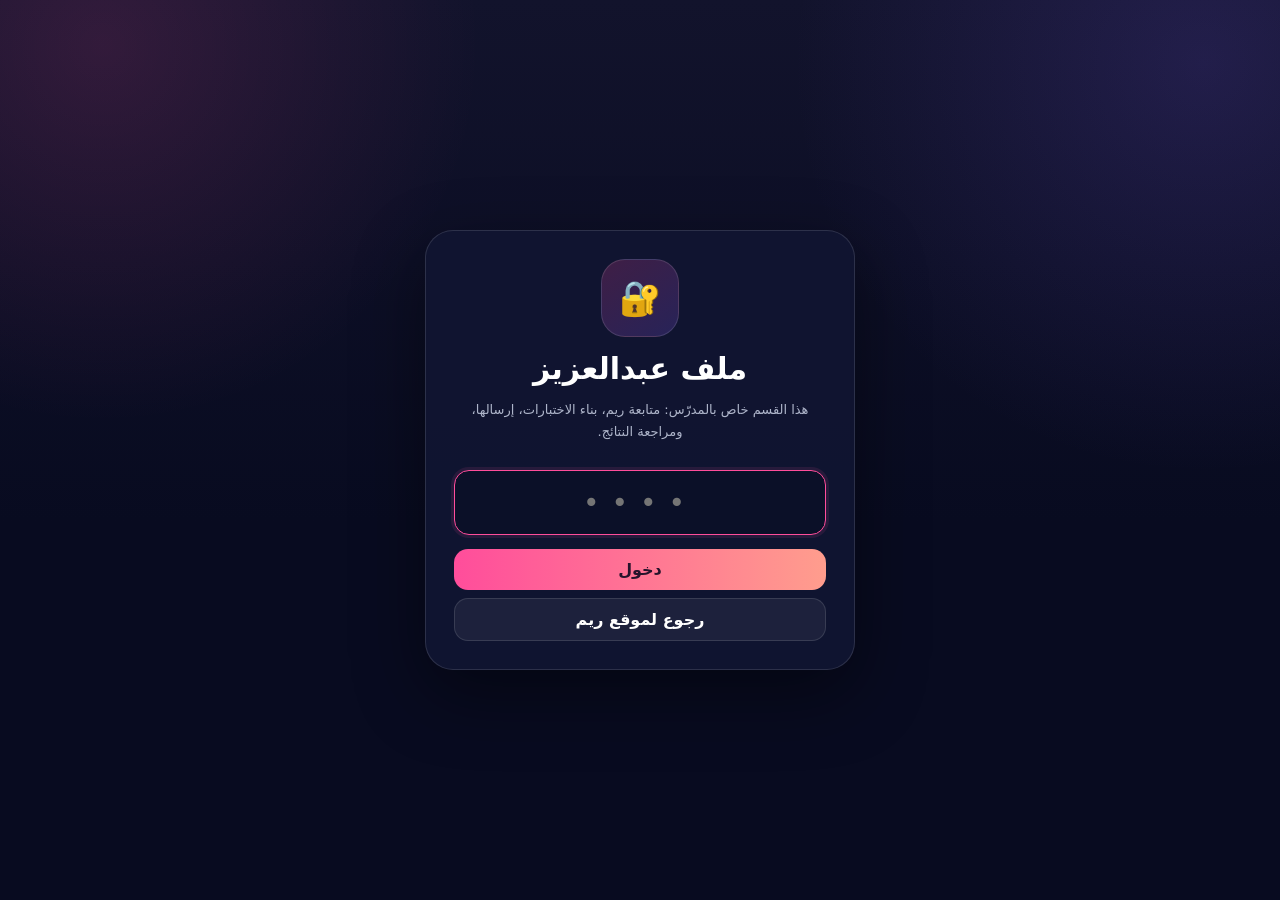
==== teacher.html @ 87d0d912 "feat: add teacher page" ====
<!doctype html><html lang="ar" dir="rtl"><head><meta charset="UTF-8"><meta name="viewport" content="width=device-width,initial-scale=1,viewport-fit=cover"><meta name="theme-color" content="#0b1028"><title>Reem Teacher</title><link rel="stylesheet" href="./teacher.css?v=rebuild-1"></head><body><div id="teacherApp"></div><script src="./teacher.js?v=rebuild-1"></script></body></html>
---- teacher.css ----
:root{--bg:#080b20;--panel:#111632;--panel2:#171b3c;--line:rgba(255,255,255,.12);--text:#fff;--muted:#aeb5ca;--pink:#ff4d9b;--peach:#ff9d8d;--purple:#7154dc;--green:#35cc7a;--gold:#ffc54d;--red:#ff667d}
*{box-sizing:border-box}html,body{margin:0;min-height:100%;background:var(--bg);color:var(--text);font-family:system-ui,-apple-system,"Segoe UI",Tahoma,Arial,sans-serif}button,input,select,textarea{font:inherit}button{cursor:pointer}button:disabled{cursor:not-allowed}
body{background:radial-gradient(circle at 8% 5%,rgba(255,77,155,.14),transparent 26%),radial-gradient(circle at 94% 7%,rgba(113,84,220,.18),transparent 28%),linear-gradient(180deg,#12132c,#080b20 58%)}
#teacherApp{min-height:100vh}.login-wrap{min-height:100vh;display:grid;place-items:center;padding:20px}.login-card{width:min(430px,100%);padding:28px;border-radius:28px;background:rgba(17,22,50,.9);border:1px solid var(--line);box-shadow:0 24px 70px rgba(0,0,0,.44);text-align:center}.login-lock{width:78px;height:78px;margin:auto;border-radius:24px;display:grid;place-items:center;font-size:34px;background:linear-gradient(145deg,rgba(255,77,155,.2),rgba(113,84,220,.24));border:1px solid var(--line)}.login-card h1{font-size:30px;margin:14px 0 5px}.login-card p{color:var(--muted);line-height:1.7;font-size:13px}.pin{width:100%;padding:15px;margin:14px 0;border-radius:15px;border:1px solid var(--line);background:#0b1028;color:#fff;text-align:center;font-size:28px;letter-spacing:12px;outline:none}.pin:focus{border-color:var(--pink);box-shadow:0 0 0 3px rgba(255,77,155,.1)}.primary,.ghost,.danger{border:0;border-radius:14px;padding:11px 15px;font-weight:850}.primary{background:linear-gradient(90deg,var(--pink),var(--peach));color:#26132b}.ghost{background:rgba(255,255,255,.06);border:1px solid var(--line);color:#fff}.danger{background:rgba(255,102,125,.12);border:1px solid rgba(255,102,125,.28);color:#ffb4c0}.full{width:100%}.error{margin:8px 0;padding:9px;border-radius:12px;background:rgba(255,102,125,.1);color:#ffc5cf;font-size:12px}
.portal{min-height:100vh;display:grid;grid-template-columns:250px 1fr}.sidebar{position:sticky;top:0;height:100vh;padding:20px 14px;background:rgba(8,11,32,.94);border-left:1px solid var(--line);backdrop-filter:blur(20px)}.logo{padding:9px 12px;margin-bottom:16px}.logo strong{font-size:18px;display:block}.logo small{font-size:10px;color:var(--muted)}.teacher-badge{margin:9px 0 18px;padding:12px;border-radius:16px;background:linear-gradient(145deg,rgba(255,77,155,.15),rgba(113,84,220,.16));border:1px solid var(--line)}.teacher-badge b{display:block}.teacher-badge small{color:var(--muted);font-size:9px}.side-nav{display:grid;gap:6px}.side-nav button{display:flex;align-items:center;gap:10px;border:0;background:transparent;color:#aab1c7;padding:10px 12px;border-radius:12px;text-align:right}.side-nav button.active{background:rgba(255,77,155,.12);color:#fff}.side-nav button b{font-size:18px}.side-bottom{position:absolute;bottom:18px;left:14px;right:14px}.main{padding:22px 24px 60px;min-width:0}.top{display:flex;align-items:center;justify-content:space-between;gap:12px;margin-bottom:18px}.top h1{font-size:28px;margin:0}.top p{margin:4px 0 0;color:var(--muted);font-size:12px}.top-actions{display:flex;gap:8px}.card{background:rgba(17,22,50,.84);border:1px solid var(--line);border-radius:22px;padding:18px;box-shadow:0 18px 48px rgba(0,0,0,.22)}.grid4{display:grid;grid-template-columns:repeat(4,1fr);gap:10px}.metric b{display:block;font-size:27px}.metric span{font-size:10px;color:var(--muted)}.metric .icon{font-size:20px;margin-bottom:8px}.content-grid{display:grid;grid-template-columns:1.15fr .85fr;gap:12px;margin-top:12px}.section-title{display:flex;align-items:center;justify-content:space-between;gap:10px;margin-bottom:12px}.section-title h2{font-size:18px;margin:0}.section-title small{color:var(--muted)}.progress-line{height:7px;border-radius:999px;background:rgba(255,255,255,.08);overflow:hidden}.progress-line i{display:block;height:100%;background:linear-gradient(90deg,var(--pink),var(--purple));border-radius:999px}.lesson-status{padding:13px;border-radius:16px;background:rgba(255,255,255,.045);border:1px solid var(--line)}.lesson-status h3{margin:3px 0;font-size:17px}.lesson-status p{margin:0;color:var(--muted);font-size:11px}.status-pill{display:inline-flex;padding:5px 8px;border-radius:999px;font-size:9px;background:rgba(255,196,77,.12);color:#ffe1a1;border:1px solid rgba(255,196,77,.22)}.words{display:grid;gap:7px}.word{display:grid;grid-template-columns:1fr auto auto;gap:7px;align-items:center;padding:8px 9px;border-radius:13px;background:rgba(255,255,255,.04)}.word b{font-size:12px}.word small{display:block;color:var(--muted);font-size:9px}.word button{border:1px solid var(--line);background:rgba(255,255,255,.05);color:#fff;border-radius:10px;padding:7px;font-size:9px}.word button.on-good{background:rgba(53,204,122,.13);border-color:rgba(53,204,122,.35)}.word button.on-review{background:rgba(255,196,77,.11);border-color:rgba(255,196,77,.3)}
.builder{display:grid;grid-template-columns:360px 1fr;gap:12px}.field{display:grid;gap:5px;margin-bottom:10px}.field label{font-size:10px;color:#d9dcef}.field input,.field select,.field textarea{width:100%;border:1px solid var(--line);background:#0c112b;color:#fff;border-radius:12px;padding:10px;outline:none}.field textarea{min-height:88px;resize:vertical}.field input:focus,.field select:focus,.field textarea:focus{border-color:var(--pink)}.q-type-grid{display:grid;grid-template-columns:repeat(3,1fr);gap:6px}.q-type-grid button{border:1px solid var(--line);background:rgba(255,255,255,.045);color:#fff;border-radius:11px;padding:9px 5px;font-size:9px}.q-type-grid button.active{background:rgba(255,77,155,.13);border-color:var(--pink)}.question-list{display:grid;gap:8px}.question{border-radius:15px;padding:11px;background:rgba(255,255,255,.045);border:1px solid var(--line)}.question-head{display:flex;align-items:center;justify-content:space-between;gap:8px}.question-head b{font-size:12px}.question-head span{font-size:9px;color:#ffbad3}.question p{font-size:11px;line-height:1.6;color:#dfe1ec}.question-actions{display:flex;gap:5px}.question-actions button{border:1px solid var(--line);background:rgba(255,255,255,.05);color:#fff;border-radius:8px;padding:5px 7px;font-size:9px}.test-card{display:grid;grid-template-columns:1fr auto;gap:10px;align-items:center;padding:12px;border-radius:15px;background:rgba(255,255,255,.045);border:1px solid var(--line);margin-bottom:7px}.test-card h3{font-size:14px;margin:0}.test-card p{margin:3px 0 0;color:var(--muted);font-size:9px}.test-actions{display:flex;gap:5px}.result-card{padding:13px;border-radius:16px;background:rgba(255,255,255,.045);border:1px solid var(--line);margin-bottom:8px}.result-card h3{margin:0;font-size:15px}.result-card p{font-size:10px;color:var(--muted)}.answer{padding:8px;border-radius:11px;background:#0c112b;margin:5px 0;font-size:10px}.score-row{display:grid;grid-template-columns:120px 1fr;gap:8px}.empty{padding:25px;text-align:center;color:var(--muted);border:1px dashed var(--line);border-radius:16px}.mobile-menu{display:none}
@media(max-width:900px){.portal{display:block}.sidebar{position:fixed;z-index:20;right:-270px;width:250px;transition:.2s}.sidebar.open{right:0}.main{padding:14px 12px 50px}.mobile-menu{display:inline-grid;width:40px;height:40px;place-items:center;border:1px solid var(--line);background:rgba(255,255,255,.06);color:#fff;border-radius:12px}.grid4{grid-template-columns:1fr 1fr}.content-grid,.builder{grid-template-columns:1fr}.top h1{font-size:22px}.q-type-grid{grid-template-columns:1fr 1fr}.side-bottom{position:static;margin-top:20px}}
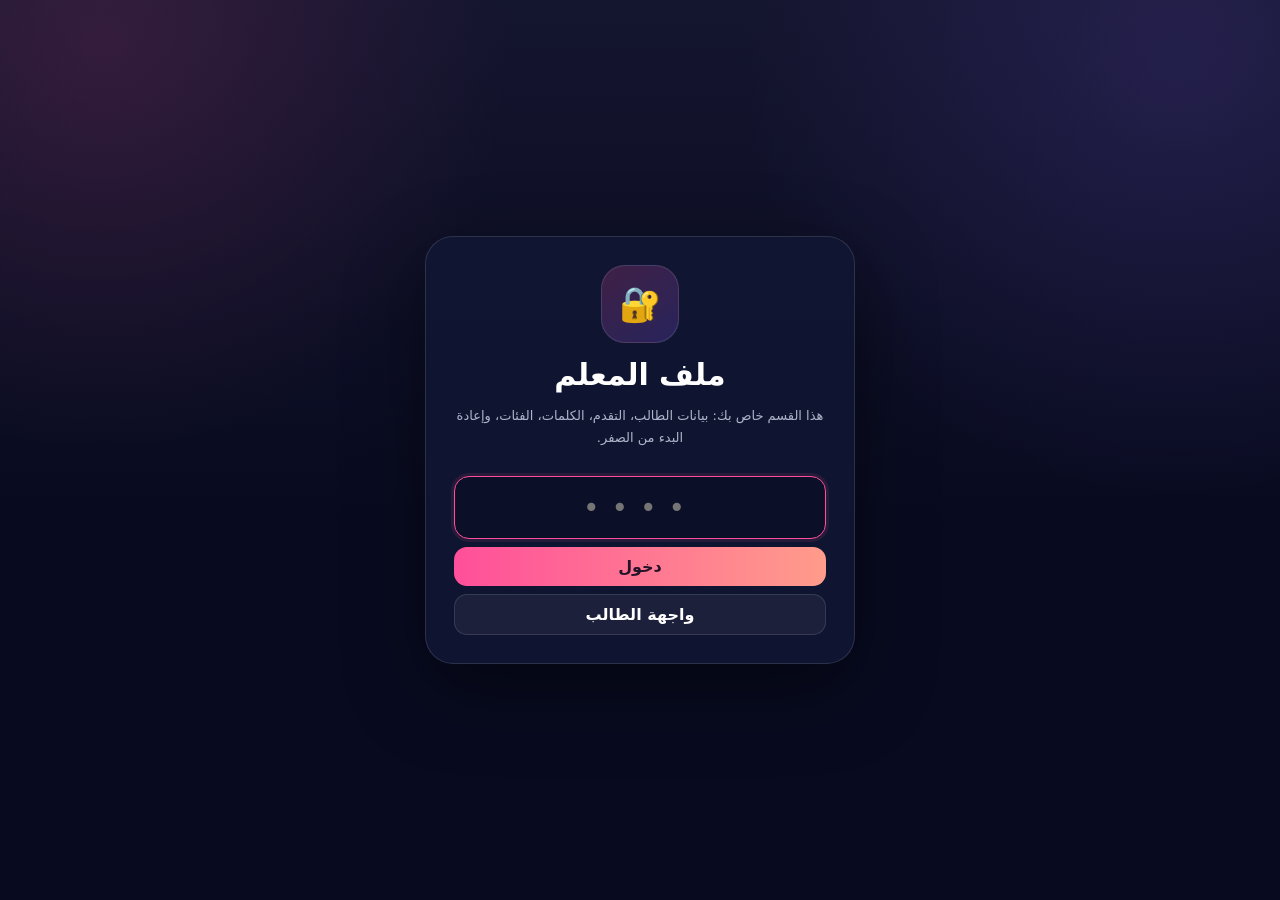
==== commit eed7c7b7: "phase1: wire teacher panel to shared data" ====
--- a/teacher.html
+++ b/teacher.html
@@ -1 +1,17 @@
-<!doctype html><html lang="ar" dir="rtl"><head><meta charset="UTF-8"><meta name="viewport" content="width=device-width,initial-scale=1,viewport-fit=cover"><meta name="theme-color" content="#0b1028"><title>Reem Teacher</title><link rel="stylesheet" href="./teacher.css?v=rebuild-1"></head><body><div id="teacherApp"></div><script src="./teacher.js?v=rebuild-1"></script></body></html>+<!doctype html>
+<html lang="ar" dir="rtl">
+<head>
+<meta charset="UTF-8">
+<meta name="viewport" content="width=device-width,initial-scale=1,viewport-fit=cover">
+<meta name="theme-color" content="#0b1028">
+<title>Reem English — Teacher</title>
+<link rel="stylesheet" href="./teacher.css?v=phase1-1">
+</head>
+<body>
+<div id="teacherApp"></div>
+<script src="./data/config.js?v=phase1-1"></script>
+<script src="./data/words.js?v=phase1-1"></script>
+<script src="./js/store.js?v=phase1-1"></script>
+<script src="./teacher.js?v=phase1-1"></script>
+</body>
+</html>
--- a/teacher.css
+++ b/teacher.css
@@ -1,7 +1,12 @@
-:root{--bg:#080b20;--panel:#111632;--panel2:#171b3c;--line:rgba(255,255,255,.12);--text:#fff;--muted:#aeb5ca;--pink:#ff4d9b;--peach:#ff9d8d;--purple:#7154dc;--green:#35cc7a;--gold:#ffc54d;--red:#ff667d}
-*{box-sizing:border-box}html,body{margin:0;min-height:100%;background:var(--bg);color:var(--text);font-family:system-ui,-apple-system,"Segoe UI",Tahoma,Arial,sans-serif}button,input,select,textarea{font:inherit}button{cursor:pointer}button:disabled{cursor:not-allowed}
-body{background:radial-gradient(circle at 8% 5%,rgba(255,77,155,.14),transparent 26%),radial-gradient(circle at 94% 7%,rgba(113,84,220,.18),transparent 28%),linear-gradient(180deg,#12132c,#080b20 58%)}
-#teacherApp{min-height:100vh}.login-wrap{min-height:100vh;display:grid;place-items:center;padding:20px}.login-card{width:min(430px,100%);padding:28px;border-radius:28px;background:rgba(17,22,50,.9);border:1px solid var(--line);box-shadow:0 24px 70px rgba(0,0,0,.44);text-align:center}.login-lock{width:78px;height:78px;margin:auto;border-radius:24px;display:grid;place-items:center;font-size:34px;background:linear-gradient(145deg,rgba(255,77,155,.2),rgba(113,84,220,.24));border:1px solid var(--line)}.login-card h1{font-size:30px;margin:14px 0 5px}.login-card p{color:var(--muted);line-height:1.7;font-size:13px}.pin{width:100%;padding:15px;margin:14px 0;border-radius:15px;border:1px solid var(--line);background:#0b1028;color:#fff;text-align:center;font-size:28px;letter-spacing:12px;outline:none}.pin:focus{border-color:var(--pink);box-shadow:0 0 0 3px rgba(255,77,155,.1)}.primary,.ghost,.danger{border:0;border-radius:14px;padding:11px 15px;font-weight:850}.primary{background:linear-gradient(90deg,var(--pink),var(--peach));color:#26132b}.ghost{background:rgba(255,255,255,.06);border:1px solid var(--line);color:#fff}.danger{background:rgba(255,102,125,.12);border:1px solid rgba(255,102,125,.28);color:#ffb4c0}.full{width:100%}.error{margin:8px 0;padding:9px;border-radius:12px;background:rgba(255,102,125,.1);color:#ffc5cf;font-size:12px}
-.portal{min-height:100vh;display:grid;grid-template-columns:250px 1fr}.sidebar{position:sticky;top:0;height:100vh;padding:20px 14px;background:rgba(8,11,32,.94);border-left:1px solid var(--line);backdrop-filter:blur(20px)}.logo{padding:9px 12px;margin-bottom:16px}.logo strong{font-size:18px;display:block}.logo small{font-size:10px;color:var(--muted)}.teacher-badge{margin:9px 0 18px;padding:12px;border-radius:16px;background:linear-gradient(145deg,rgba(255,77,155,.15),rgba(113,84,220,.16));border:1px solid var(--line)}.teacher-badge b{display:block}.teacher-badge small{color:var(--muted);font-size:9px}.side-nav{display:grid;gap:6px}.side-nav button{display:flex;align-items:center;gap:10px;border:0;background:transparent;color:#aab1c7;padding:10px 12px;border-radius:12px;text-align:right}.side-nav button.active{background:rgba(255,77,155,.12);color:#fff}.side-nav button b{font-size:18px}.side-bottom{position:absolute;bottom:18px;left:14px;right:14px}.main{padding:22px 24px 60px;min-width:0}.top{display:flex;align-items:center;justify-content:space-between;gap:12px;margin-bottom:18px}.top h1{font-size:28px;margin:0}.top p{margin:4px 0 0;color:var(--muted);font-size:12px}.top-actions{display:flex;gap:8px}.card{background:rgba(17,22,50,.84);border:1px solid var(--line);border-radius:22px;padding:18px;box-shadow:0 18px 48px rgba(0,0,0,.22)}.grid4{display:grid;grid-template-columns:repeat(4,1fr);gap:10px}.metric b{display:block;font-size:27px}.metric span{font-size:10px;color:var(--muted)}.metric .icon{font-size:20px;margin-bottom:8px}.content-grid{display:grid;grid-template-columns:1.15fr .85fr;gap:12px;margin-top:12px}.section-title{display:flex;align-items:center;justify-content:space-between;gap:10px;margin-bottom:12px}.section-title h2{font-size:18px;margin:0}.section-title small{color:var(--muted)}.progress-line{height:7px;border-radius:999px;background:rgba(255,255,255,.08);overflow:hidden}.progress-line i{display:block;height:100%;background:linear-gradient(90deg,var(--pink),var(--purple));border-radius:999px}.lesson-status{padding:13px;border-radius:16px;background:rgba(255,255,255,.045);border:1px solid var(--line)}.lesson-status h3{margin:3px 0;font-size:17px}.lesson-status p{margin:0;color:var(--muted);font-size:11px}.status-pill{display:inline-flex;padding:5px 8px;border-radius:999px;font-size:9px;background:rgba(255,196,77,.12);color:#ffe1a1;border:1px solid rgba(255,196,77,.22)}.words{display:grid;gap:7px}.word{display:grid;grid-template-columns:1fr auto auto;gap:7px;align-items:center;padding:8px 9px;border-radius:13px;background:rgba(255,255,255,.04)}.word b{font-size:12px}.word small{display:block;color:var(--muted);font-size:9px}.word button{border:1px solid var(--line);background:rgba(255,255,255,.05);color:#fff;border-radius:10px;padding:7px;font-size:9px}.word button.on-good{background:rgba(53,204,122,.13);border-color:rgba(53,204,122,.35)}.word button.on-review{background:rgba(255,196,77,.11);border-color:rgba(255,196,77,.3)}
-.builder{display:grid;grid-template-columns:360px 1fr;gap:12px}.field{display:grid;gap:5px;margin-bottom:10px}.field label{font-size:10px;color:#d9dcef}.field input,.field select,.field textarea{width:100%;border:1px solid var(--line);background:#0c112b;color:#fff;border-radius:12px;padding:10px;outline:none}.field textarea{min-height:88px;resize:vertical}.field input:focus,.field select:focus,.field textarea:focus{border-color:var(--pink)}.q-type-grid{display:grid;grid-template-columns:repeat(3,1fr);gap:6px}.q-type-grid button{border:1px solid var(--line);background:rgba(255,255,255,.045);color:#fff;border-radius:11px;padding:9px 5px;font-size:9px}.q-type-grid button.active{background:rgba(255,77,155,.13);border-color:var(--pink)}.question-list{display:grid;gap:8px}.question{border-radius:15px;padding:11px;background:rgba(255,255,255,.045);border:1px solid var(--line)}.question-head{display:flex;align-items:center;justify-content:space-between;gap:8px}.question-head b{font-size:12px}.question-head span{font-size:9px;color:#ffbad3}.question p{font-size:11px;line-height:1.6;color:#dfe1ec}.question-actions{display:flex;gap:5px}.question-actions button{border:1px solid var(--line);background:rgba(255,255,255,.05);color:#fff;border-radius:8px;padding:5px 7px;font-size:9px}.test-card{display:grid;grid-template-columns:1fr auto;gap:10px;align-items:center;padding:12px;border-radius:15px;background:rgba(255,255,255,.045);border:1px solid var(--line);margin-bottom:7px}.test-card h3{font-size:14px;margin:0}.test-card p{margin:3px 0 0;color:var(--muted);font-size:9px}.test-actions{display:flex;gap:5px}.result-card{padding:13px;border-radius:16px;background:rgba(255,255,255,.045);border:1px solid var(--line);margin-bottom:8px}.result-card h3{margin:0;font-size:15px}.result-card p{font-size:10px;color:var(--muted)}.answer{padding:8px;border-radius:11px;background:#0c112b;margin:5px 0;font-size:10px}.score-row{display:grid;grid-template-columns:120px 1fr;gap:8px}.empty{padding:25px;text-align:center;color:var(--muted);border:1px dashed var(--line);border-radius:16px}.mobile-menu{display:none}
-@media(max-width:900px){.portal{display:block}.sidebar{position:fixed;z-index:20;right:-270px;width:250px;transition:.2s}.sidebar.open{right:0}.main{padding:14px 12px 50px}.mobile-menu{display:inline-grid;width:40px;height:40px;place-items:center;border:1px solid var(--line);background:rgba(255,255,255,.06);color:#fff;border-radius:12px}.grid4{grid-template-columns:1fr 1fr}.content-grid,.builder{grid-template-columns:1fr}.top h1{font-size:22px}.q-type-grid{grid-template-columns:1fr 1fr}.side-bottom{position:static;margin-top:20px}}
+:root{
+  --bg:#080b20;--panel:#111632;--panel2:#171c3d;--line:rgba(255,255,255,.12);--text:#fff;--muted:#aeb5ca;
+  --pink:#ff4f9a;--peach:#ff9c8b;--purple:#7154dc;--green:#34c979;--gold:#ffc44d;--red:#ff667d;
+}
+*{box-sizing:border-box}html,body{margin:0;min-height:100%;background:var(--bg);color:var(--text);font-family:system-ui,-apple-system,"Segoe UI",Tahoma,Arial,sans-serif}
+button,input,select,textarea{font:inherit}button{cursor:pointer}
+body{background:radial-gradient(circle at 8% 5%,rgba(255,79,154,.14),transparent 28%),radial-gradient(circle at 92% 7%,rgba(113,84,220,.18),transparent 30%),linear-gradient(180deg,#14152e,#080b20 58%)}
+#teacherApp{min-height:100vh}.login-wrap{min-height:100vh;display:grid;place-items:center;padding:18px}.login-card{width:min(430px,100%);padding:28px;border-radius:28px;background:rgba(17,22,50,.92);border:1px solid var(--line);box-shadow:0 26px 80px rgba(0,0,0,.45);text-align:center}.login-icon{width:78px;height:78px;margin:auto;border-radius:24px;display:grid;place-items:center;font-size:34px;background:linear-gradient(145deg,rgba(255,79,154,.2),rgba(113,84,220,.25));border:1px solid var(--line)}.login-card h1{font-size:30px;margin:14px 0 5px}.login-card p{color:var(--muted);font-size:13px;line-height:1.7}.pin{width:100%;margin:14px 0 8px;padding:14px;border-radius:15px;border:1px solid var(--line);background:#0b1028;color:#fff;text-align:center;font-size:28px;letter-spacing:12px;outline:none}.pin:focus{border-color:var(--pink);box-shadow:0 0 0 3px rgba(255,79,154,.1)}
+.primary,.ghost,.danger{border:0;border-radius:13px;padding:10px 14px;font-weight:850}.primary{background:linear-gradient(90deg,var(--pink),var(--peach));color:#25132a}.ghost{background:rgba(255,255,255,.055);border:1px solid var(--line);color:#fff}.danger{background:rgba(255,102,125,.12);border:1px solid rgba(255,102,125,.28);color:#ffc2cb}.full{width:100%}.error{margin:8px 0;padding:9px;border-radius:12px;background:rgba(255,102,125,.1);color:#ffc5cf;font-size:12px}
+.portal{min-height:100vh;display:grid;grid-template-columns:250px 1fr}.sidebar{height:100vh;position:sticky;top:0;padding:18px 14px;background:rgba(8,11,31,.95);border-left:1px solid var(--line);backdrop-filter:blur(18px)}.brand{padding:8px 11px}.brand strong{display:block;font-size:19px}.brand small{color:var(--muted);font-size:10px}.teacher-card{margin:12px 0 18px;padding:12px;border-radius:16px;background:linear-gradient(145deg,rgba(255,79,154,.14),rgba(113,84,220,.15));border:1px solid var(--line)}.teacher-card b{display:block}.teacher-card small{font-size:9px;color:var(--muted)}.nav{display:grid;gap:6px}.nav button{display:flex;align-items:center;gap:9px;padding:10px 12px;border:0;border-radius:12px;background:transparent;color:#a8afc5;text-align:right}.nav button.active{background:rgba(255,79,154,.12);color:#fff}.nav b{font-size:18px}.side-bottom{position:absolute;bottom:18px;left:14px;right:14px}.main{padding:22px 24px 60px;min-width:0}.top{display:flex;align-items:center;justify-content:space-between;gap:10px;margin-bottom:16px}.top h1{font-size:28px;margin:0}.top p{margin:4px 0 0;color:var(--muted);font-size:12px}.card{background:rgba(17,22,50,.86);border:1px solid var(--line);border-radius:22px;padding:18px;box-shadow:0 18px 48px rgba(0,0,0,.22)}.grid4{display:grid;grid-template-columns:repeat(4,1fr);gap:10px}.metric b{display:block;font-size:28px}.metric span{font-size:10px;color:var(--muted)}.metric .ico{font-size:21px;margin-bottom:8px}.two{display:grid;grid-template-columns:1.15fr .85fr;gap:12px;margin-top:12px}.section-head{display:flex;justify-content:space-between;align-items:center;gap:10px;margin-bottom:12px}.section-head h2{font-size:18px;margin:0}.section-head small{color:var(--muted)}.status{padding:13px;border-radius:16px;background:rgba(255,255,255,.045);border:1px solid var(--line)}.status h3{font-size:17px;margin:3px 0}.status p{font-size:11px;color:var(--muted);margin:0}.progress{height:7px;border-radius:999px;overflow:hidden;background:rgba(255,255,255,.08);margin-top:10px}.progress i{display:block;height:100%;background:linear-gradient(90deg,var(--pink),var(--purple));border-radius:999px}
+.form{display:grid;gap:10px}.field{display:grid;gap:5px}.field label{font-size:10px;color:#d7dbea}.field input,.field select,.field textarea{width:100%;padding:10px;border-radius:12px;border:1px solid var(--line);background:#0c112b;color:#fff;outline:none}.field textarea{min-height:90px;resize:vertical}.field input:focus,.field select:focus,.field textarea:focus{border-color:var(--pink)}.actions{display:flex;gap:7px;flex-wrap:wrap}.content-layout{display:grid;grid-template-columns:330px 1fr;gap:12px}.list{display:grid;gap:7px}.row{display:grid;grid-template-columns:1fr auto auto;gap:7px;align-items:center;padding:9px;border-radius:13px;background:rgba(255,255,255,.045);border:1px solid var(--line)}.row b{font-size:12px}.row small{display:block;color:var(--muted);font-size:9px}.row button{border:1px solid var(--line);background:rgba(255,255,255,.05);color:#fff;border-radius:9px;padding:6px 8px;font-size:9px}.word-img{width:46px;height:46px;border-radius:10px;object-fit:cover}.word-row{display:grid;grid-template-columns:52px 1fr auto auto;gap:8px;align-items:center;padding:8px;border-radius:13px;background:rgba(255,255,255,.045);border:1px solid var(--line)}.empty{padding:25px;border:1px dashed var(--line);border-radius:16px;text-align:center;color:var(--muted)}.notice{padding:11px;border-radius:14px;background:rgba(255,196,77,.1);border:1px solid rgba(255,196,77,.24);font-size:11px;color:#ffe6a6;line-height:1.7}.mobile-menu{display:none}
+@media(max-width:900px){.portal{display:block}.sidebar{position:fixed;z-index:30;right:-270px;width:250px;transition:.2s}.sidebar.open{right:0}.main{padding:14px 12px 50px}.mobile-menu{display:inline-grid;width:40px;height:40px;place-items:center;border:1px solid var(--line);background:rgba(255,255,255,.06);color:#fff;border-radius:12px}.grid4{grid-template-columns:1fr 1fr}.two,.content-layout{grid-template-columns:1fr}.top h1{font-size:22px}.side-bottom{position:static;margin-top:18px}}
